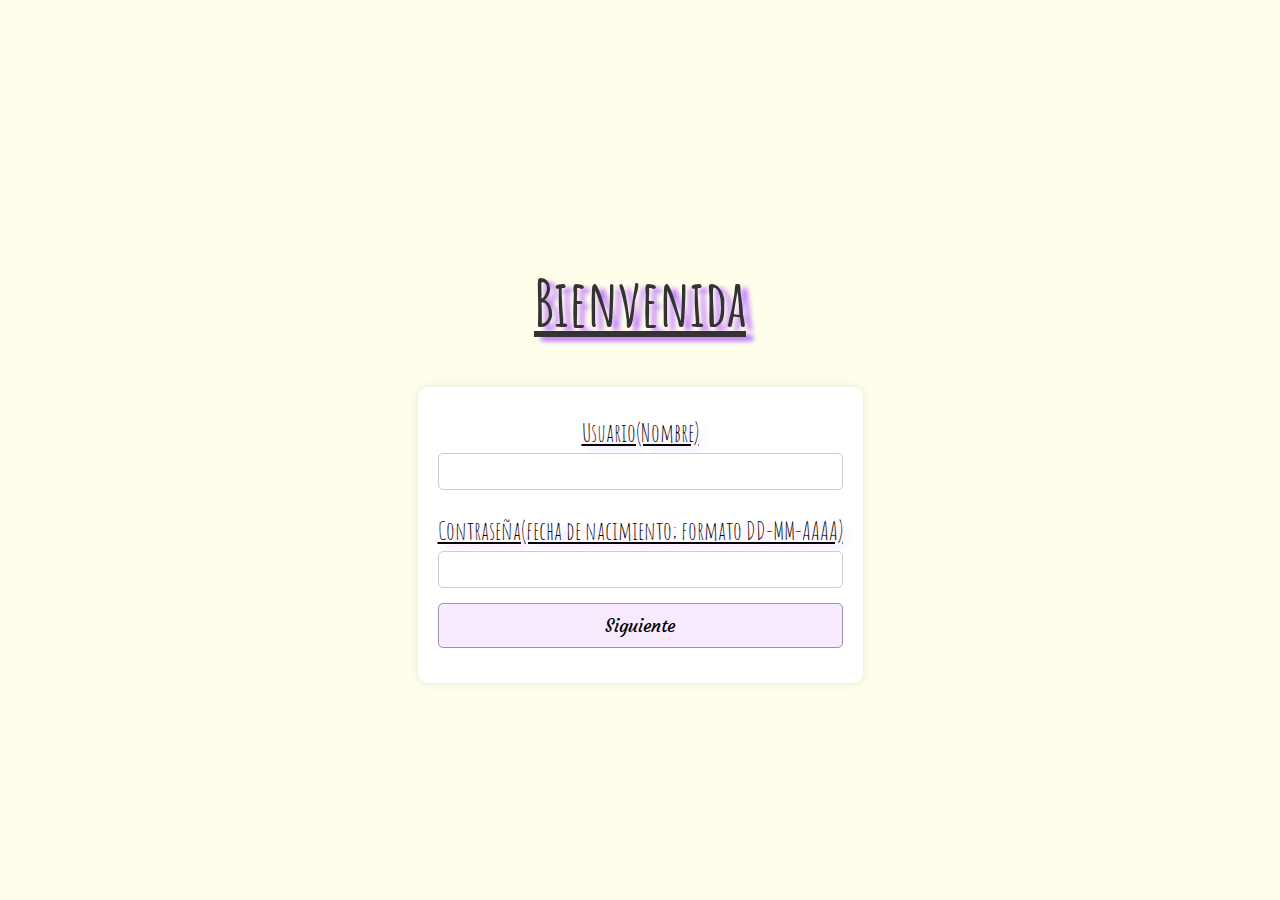
==== index.html @ 4d499fbe "Update index.html" ====
<!DOCTYPE html>
<html>
<head>
    <title>PLANS</title>
	<meta charset="utf-8">
	<link rel="stylesheet" href="estilos.css" type="text/css">
	<link rel="preconnect" href="https://fonts.googleapis.com">
<link rel="preconnect" href="https://fonts.gstatic.com" crossorigin>
<link href="https://fonts.googleapis.com/css2?family=Amatic+SC:wght@700&family=Courgette&family=Dancing+Script&family=Fasthand&family=Lobster&family=Noto+Serif:ital@1&display=swap" rel="stylesheet">
    
</head>
<body>
    <div class="contenedor">
      <h1 class="titulos">Bienvenida</h1>
    <form id="loginForm" onsubmit="return validarFormulario()" action="pregunta.html" method="post" href="pregunta.html">
        <label for="usuario"class="titulos3">Usuario(Nombre)</label>
        <input type="text" id="usuario" name="usuario" required>
        <br>
        <label for="contrasena" class="titulos3">Contraseña(fecha de nacimiento; formato DD-MM-AAAA)</label>
        <input type="password" id="contrasena" name="contrasena" required>
        <br>
        <input type="submit" value="Siguiente" class="boton">
    </form>

    <script>
        function validarFormulario() {
            // Aquí puedes agregar la lógica de validación
            var usuario = document.getElementById('usuario').value;
            var contrasena = document.getElementById('contrasena').value;

            // Ejemplo de validación simple ()
            if (usuario === 'Nataly', 'nataly' && contrasena === '03-09-2005' ){
                return true; // Permitir el envío del formulario
            } else {
                alert('Usuario o contraseña incorrecta niña :(');
                return false; // Evitar el envío del formulario
            }
        }
    </script>
    </div>
</body>
</html>
---- estilos.css ----
/* estilos.css */
        body {
            display: flex;
            justify-content: center;
            align-items: center;
            height: 100vh;
            margin: 0;
			background-color:#FFFEEB;
        }

        .contenedor {
            text-align: center;
        }

        h1 {
            font-size: 24px;
            color: #333;
        }

        a {
            padding: 10px 20px;
            background-color: #007bff;
            color: #fff;
            border: none;
            cursor: pointer;
            font-size: 16px;
			display:block;
        }
		img{
			display:block;
		}
	.titulos{
	text-align:center;
	text-decoration: underline;
	text-shadow: 7px 4px 5px #BA6CFF;
	font-family: 'Amatic SC', cursive;
	ont-family: 'Courgette', cursive;
	ont-family: 'Dancing Script', cursive;
	ont-family: 'Fasthand', cursive;
	ont-family: 'Lobster', cursive;
	ont-family: 'Noto Serif', serif;
	font-size:65px;}
	.titulos2{
	text-align:center;
	text-decoration: underline;
	text-shadow: 7px 4px 5px #EFD2FF  ;
	font-family: 'Amatic SC', cursive;
	ont-family: 'Courgette', cursive;
	ont-family: 'Dancing Script', cursive;
	ont-family: 'Fasthand', cursive;
	ont-family: 'Lobster', cursive;
	ont-family: 'Noto Serif', serif;
	font-size:30px;}
	.titulos3{
	text-align:center;
	text-decoration: underline;
	text-shadow: 7px 4px 5px #EFD2FF  ;
	font-family: 'Amatic SC', cursive;
	ont-family: 'Courgette', cursive;
	ont-family: 'Dancing Script', cursive;
	ont-family: 'Fasthand', cursive;
	ont-family: 'Lobster', cursive;
	ont-family: 'Noto Serif', serif;
	color: black;
	font-size:25px;}
	
	/* Estilos para el enlace botón */
a.boton {
    display: inline-block;
    padding: 10px 20px;
    background-color: #F8EBFF;
    color: black;
    text-decoration: none;
    border-radius: 5px;
    font-size: 18px;
    text-align: center;
    transition: background-color 0.3s ease;
	Font-family: 'Courgette', cursive;
	border-color:#9C93A1;
}

/* Cambio de color de fondo al pasar el mouse */
a.boton:hover {
    background-color: #9C93A1;
	color:#FFFFFF;
}
	form {
            background-color: #fff;
            padding: 20px;
            border-radius: 10px;
            box-shadow: 0 0 10px rgba(0, 0, 0, 0.1);
        }

      

        label {
            display: block;
            margin: 10px 0 5px;
            color: #555;
        }

        input {
            width: 100%;
            padding: 10px;
            margin-bottom: 15px;
            border: 1px solid #ccc;
            border-radius: 5px;
            box-sizing: border-box;
        }

        input[type="submit"] {
                display: inline-block;
				padding: 10px 20px;
				background-color: #F8EBFF;
				color: black;
				text-decoration: none;
				border-radius: 5px;
				font-size: 18px;
				text-align: center;
				transition: background-color 0.3s ease;
				Font-family: 'Courgette', cursive;
				border-color:#9C93A1;

				cursor: pointer;
        }

        input[type="submit"]:hover {
           background-color: #9C93A1;
		color:#FFFFFF;
        }
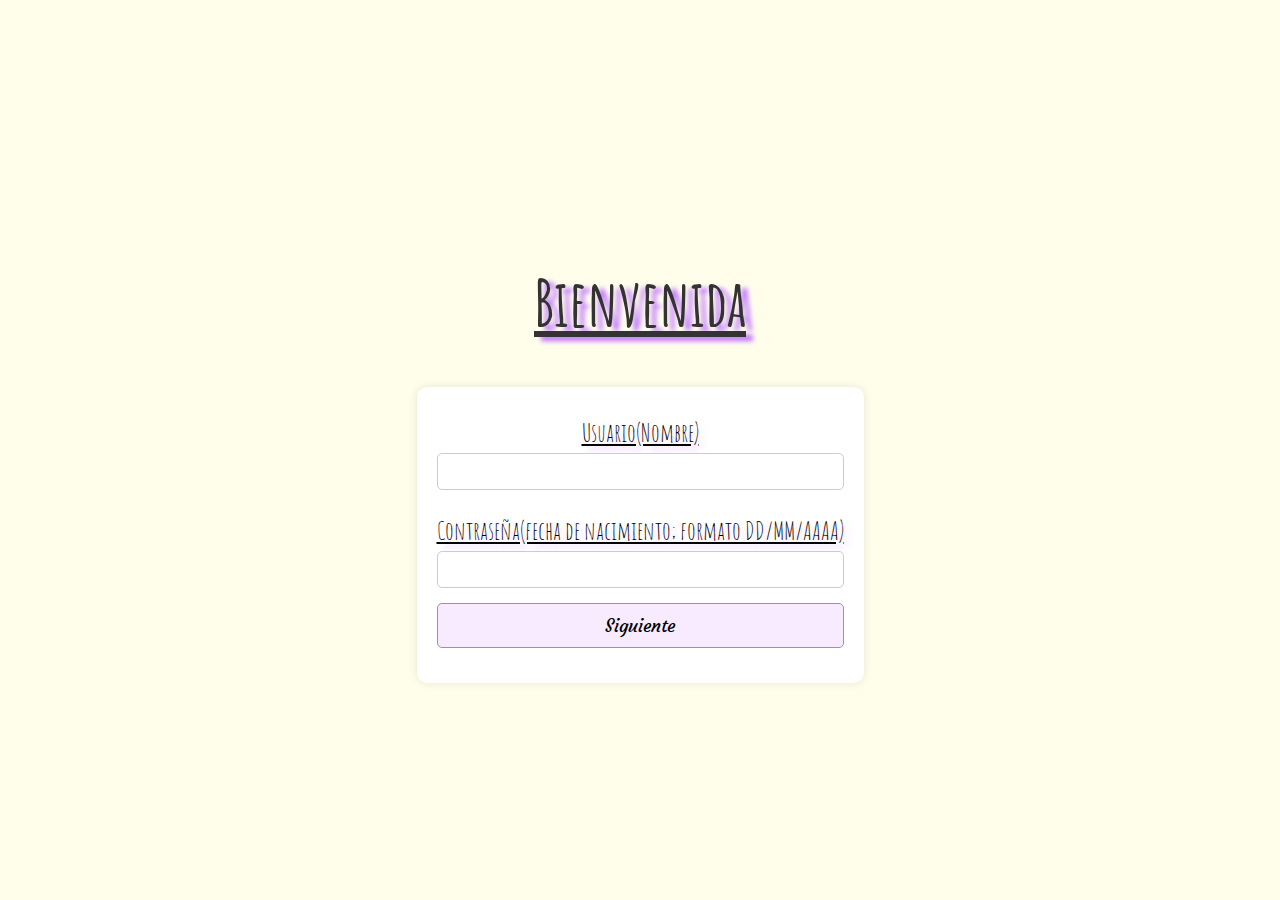
==== commit 6103663a: "Update index.html" ====
--- a/index.html
+++ b/index.html
@@ -12,11 +12,11 @@
 <body>
     <div class="contenedor">
       <h1 class="titulos">Bienvenida</h1>
-    <form id="loginForm" onsubmit="return validarFormulario()" action="pregunta.html" method="post" href="pregunta.html">
+    <form id="loginForm" onsubmit="return validarFormulario()" action="pregunta.html" method="post">
         <label for="usuario"class="titulos3">Usuario(Nombre)</label>
         <input type="text" id="usuario" name="usuario" required>
         <br>
-        <label for="contrasena" class="titulos3">Contraseña(fecha de nacimiento; formato DD-MM-AAAA)</label>
+        <label for="contrasena" class="titulos3">Contraseña(fecha de nacimiento; formato DD/MM/AAAA)</label>
         <input type="password" id="contrasena" name="contrasena" required>
         <br>
         <input type="submit" value="Siguiente" class="boton">
@@ -24,18 +24,18 @@
 
     <script>
         function validarFormulario() {
-            // Aquí puedes agregar la lógica de validación
-            var usuario = document.getElementById('usuario').value;
-            var contrasena = document.getElementById('contrasena').value;
+  	  var usuario = document.getElementById('usuario').value;
+    	  var contrasena = document.getElementById('contrasena').value;
 
-            // Ejemplo de validación simple ()
-            if (usuario === 'Nataly', 'nataly' && contrasena === '03-09-2005' ){
-                return true; // Permitir el envío del formulario
-            } else {
-                alert('Usuario o contraseña incorrecta niña :(');
-                return false; // Evitar el envío del formulario
-            }
+    if ((usuario === 'Nataly' || usuario === 'nataly') && contrasena === '03/09/2005') {
+        // Redirigir a la página siguiente
+        window.location.href = 'pregunta.html';
+        return false; // Evitar el envío del formulario
+         } else {
+        alert('Usuario o contraseña incorrecta niña :( Recuerda poner el signo /');
+        return false; // Evitar el envío del formulario
         }
+}
     </script>
     </div>
 </body>
